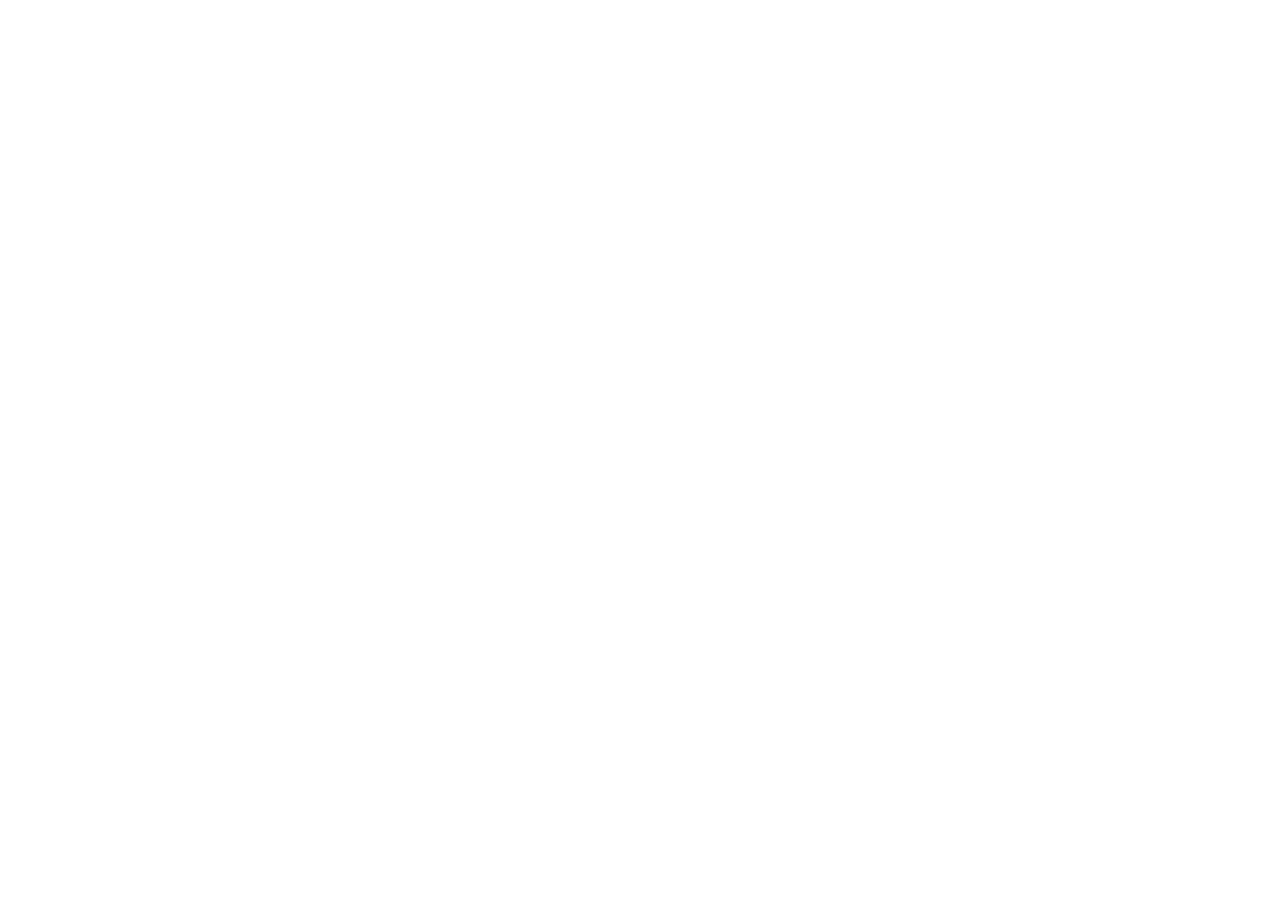
==== shelter/index.html @ 2a88669d "refactor: rename vars for better readability" ====
<!DOCTYPE html>
<html lang="en">
<head>
    <meta charset="UTF-8">
    <meta http-equiv="X-UA-Compatible" content="IE=edge">
    <meta name="viewport" content="width=device-width, initial-scale=1.0">
    <title>Shelter</title>
</head>
<body>
    
</body>
</html>
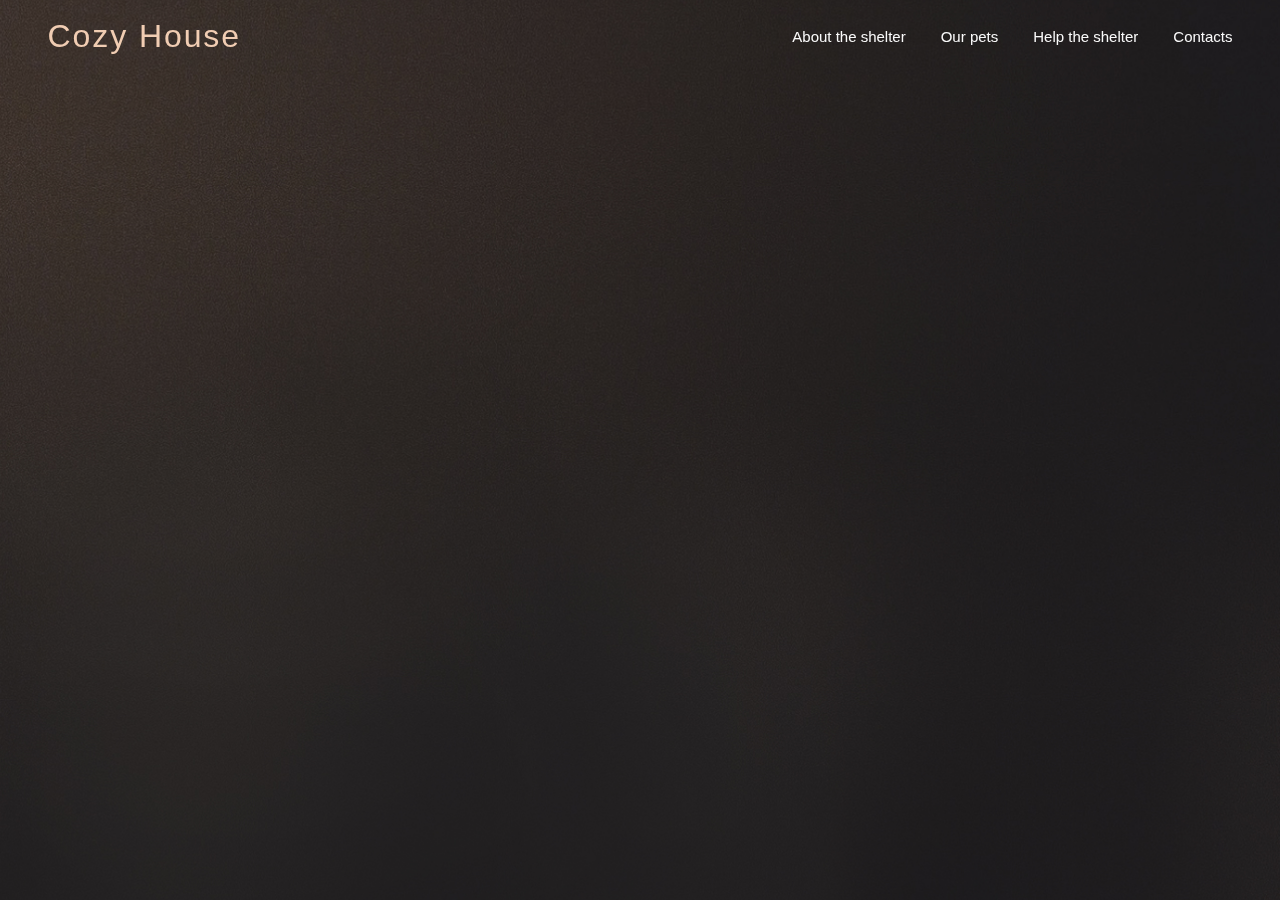
==== commit 14503a7b: "feat: added links and background" ====
--- a/shelter/index.html
+++ b/shelter/index.html
@@ -4,9 +4,43 @@
     <meta charset="UTF-8">
     <meta http-equiv="X-UA-Compatible" content="IE=edge">
     <meta name="viewport" content="width=device-width, initial-scale=1.0">
-    <title>Shelter</title>
+    <title>Cozy House</title>
+    <link rel="stylesheet" href="./css/reset.css">
+    <link rel="stylesheet" href="./css/style.css">
 </head>
 <body>
-    
+    <header class="header">
+        <div class="wrapper">
+            <div class="header_wrapper">
+                <div class="logo_title">
+                    Cozy House
+                </div>
+                <nav class="header_nav">
+                    <ul class="header_list">
+                        <li class="header_item">
+                            <a href="#!" class="header_link">About the shelter</a>
+                        </li>
+                        <li class="header_item">
+                            <a href="#!" class="header_link">Our pets</a>
+                        </li>
+                        <li class="header_item">
+                            <a href="#!" class="header_link">Help the shelter</a>
+                        </li>
+                        <li class="header_item">
+                            <a href="#!" class="header_link">Contacts</a>
+                        </li>
+                    </ul>
+                </nav>
+            </div>
+        </div>
+    </header>
+    <main class="main">
+        <section class="intro">
+            <div class="intro_img">
+                <img src="/img/intro-img.png" alt="">
+            </div>
+        
+        </section>
+    </main>
 </body>
 </html>--- a/shelter/css/style.css
+++ b/shelter/css/style.css
@@ -0,0 +1,85 @@
+html {
+    box-sizing: border-box;
+}
+*,*::before, ::after {
+    box-sizing: inherit;
+}
+
+body {
+    font-family: Georgia, 'Arial', Times, serif;
+    font-style: normal;
+    font-size: 16px;
+    line-height: 1.2;
+    font-weight: normal;
+    color: #4C4C4C;
+}
+
+.wrapper {
+    max-width: 1185px;
+    margin: 0 auto;
+}
+
+/* Header styles start */
+
+.header {
+    position: fixed;
+    top: 0;
+    left: 0;
+    width: 100%;
+}
+
+.header_wrapper {
+    display: flex;
+    flex-wrap: wrap;
+    align-items: center;
+    justify-content: space-between;
+    padding-top: 19px;
+}
+
+.logo_title {
+    font-weight: 400;
+    font-size: 32px;
+    line-height: 110%;
+    letter-spacing: 0.06em;
+    color: #F1CDB3;
+}
+
+.header_list {
+    display: flex;
+    flex-wrap: wrap;
+}
+
+.header_item {
+    margin-right: 35px;
+}
+.header_item:last-child {
+    margin-right: 0;
+}
+
+.header_link {
+    font-family: Arial, Helvetica, sans-serif;
+    font-weight: 400;
+    font-size: 15px;
+    line-height: 160%;
+    color: #FAFAFA;
+    text-decoration: none;
+}
+.header_link:hover, .header_link:focus, .header_link:active {
+    opacity: 0.75;
+}
+
+/* Header styles end */
+
+/* Intro styles start */
+
+.intro {
+    height: 100vh;
+    background: url(../img/intro-bg.jpg) no-repeat center;
+    background-size: cover;
+}
+
+.intro_img {
+    margin-bottom: 0px;
+}
+
+/* Intro styles end */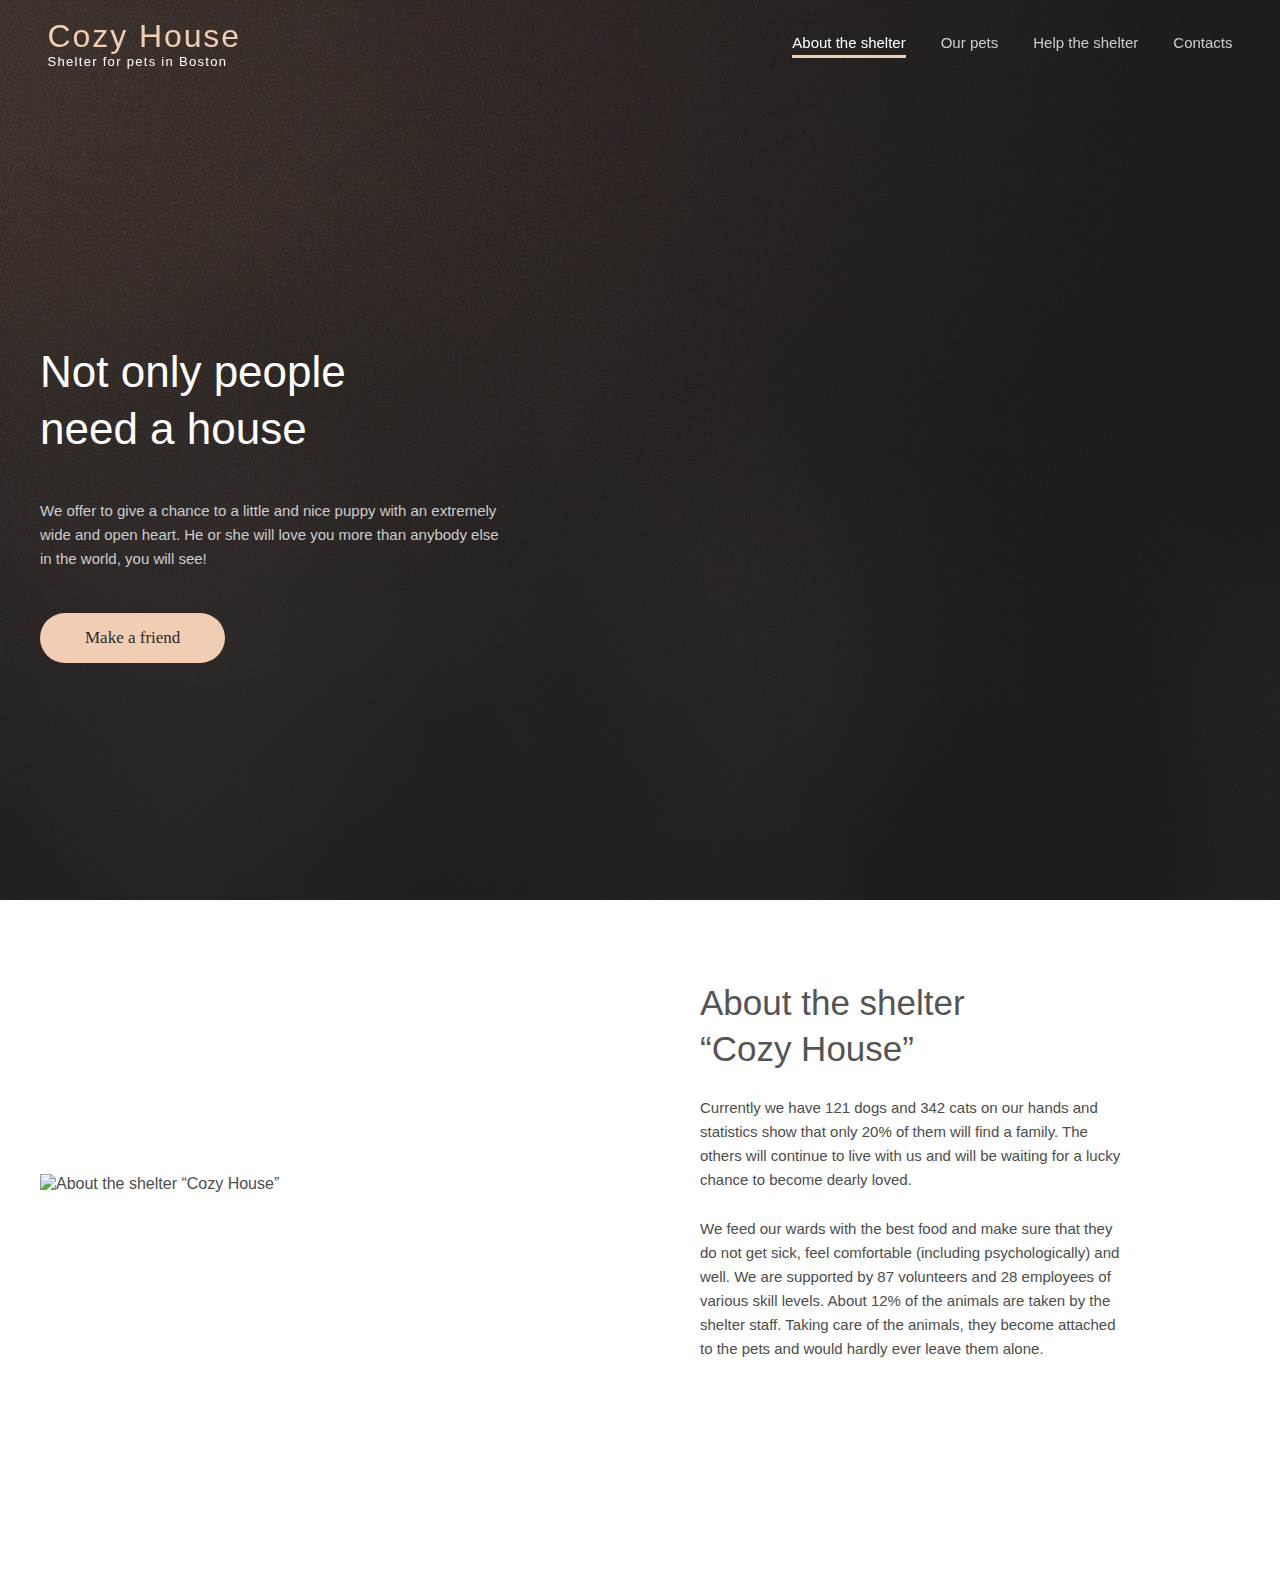
==== commit e68fe3f4: "feat:added a new part with a description of the shelter(01.04.2023. 13:16:56)" ====
--- a/shelter/index.html
+++ b/shelter/index.html
@@ -12,13 +12,18 @@
     <header class="header">
         <div class="wrapper">
             <div class="header_wrapper">
-                <div class="logo_title">
-                    Cozy House
+                <div class="title">
+                    <div class="logo_title">
+                        Cozy House
+                    </div>
+                    <div class="logo_subtitle">
+                        Shelter for pets in Boston
+                    </div>
                 </div>
                 <nav class="header_nav">
                     <ul class="header_list">
-                        <li class="header_item">
-                            <a href="#!" class="header_link">About the shelter</a>
+                        <li class="header_item" id="shel_01">
+                            <a  class="header_link" id="shel_02">About the shelter</a>
                         </li>
                         <li class="header_item">
                             <a href="#!" class="header_link">Our pets</a>
@@ -36,11 +41,38 @@
     </header>
     <main class="main">
         <section class="intro">
-            <div class="intro_img">
-                <img src="/img/intro-img.png" alt="">
+            <div class="wrapper_full">
+                <h1 class="intro_title">
+                    Not only people need a house
+                </h1>
+                <p class="intro_subtitle">
+                    We offer to give a chance to a little and nice puppy with an extremely wide and open heart. He or she will love you more than anybody else in the world, you will see!
+                </p>
+                <form class="search_form">
+                    <button type="submit" class="search_form_submit">Make a friend</button>
+                </form>
             </div>
-        
         </section>
+        <div class="shelters">
+            <div class="wrapper_full">
+                <div class="shelters_shelter shelter">
+                    <div class="shelter_pic">
+                        <img src="/img/about-pets.png" alt="About the shelter “Cozy House”" class="description_thumb">
+                    </div>
+                    <div class="shelter_info">
+                        <h3 class="shelter_title">
+                            About the shelter <br> “Cozy House”
+                        </h3>
+                        <p class="shelter_desc">
+                            Currently we have 121 dogs and 342 cats on our hands and statistics show that only 20% of them will find a family. The others will continue to live with us and will be waiting for a lucky chance to become dearly loved.
+                        </p>
+                        <p class="shelter_desc">
+                            We feed our wards with the best food and make sure that they do not get sick, feel comfortable (including psychologically) and well. We are supported by 87 volunteers and 28 employees of various skill levels. About 12% of the animals are taken by the shelter staff. Taking care of the animals, they become attached to the pets and would hardly ever leave them alone.
+                        </p>
+                    </div>
+                </div>
+            </div>
+        </div>
     </main>
 </body>
 </html>--- a/shelter/css/style.css
+++ b/shelter/css/style.css
@@ -14,8 +14,18 @@
     color: #4C4C4C;
 }
 
+.img {
+    max-width: 100%;
+    height: auto;
+}
+
 .wrapper {
     max-width: 1185px;
+    margin: 0 auto;
+}
+
+.wrapper_full {
+    max-width: 1200px;
     margin: 0 auto;
 }
 
@@ -44,6 +54,15 @@
     color: #F1CDB3;
 }
 
+.logo_subtitle {
+    font-family: 'Arial';
+    font-weight: 400;
+    font-size: 13px;
+    line-height: 15px;
+    letter-spacing: 0.1em;
+    color: #FFFFFF;
+}
+
 .header_list {
     display: flex;
     flex-wrap: wrap;
@@ -56,16 +75,23 @@
     margin-right: 0;
 }
 
+#shel_01 {
+    border-bottom: #F1CDB3 3px solid;
+}
+#shel_02 {
+    color: #FFFF;
+}
+
 .header_link {
     font-family: Arial, Helvetica, sans-serif;
     font-weight: 400;
     font-size: 15px;
     line-height: 160%;
-    color: #FAFAFA;
+    color: #CDCDCD;
     text-decoration: none;
 }
 .header_link:hover, .header_link:focus, .header_link:active {
-    opacity: 0.75;
+    color: #FFFF;
 }
 
 /* Header styles end */
@@ -73,13 +99,76 @@
 /* Intro styles start */
 
 .intro {
-    height: 100vh;
+    min-height: 100vh;
     background: url(../img/intro-bg.jpg) no-repeat center;
     background-size: cover;
+    padding-top: 343px;
+    margin-bottom: 80px;
 }
 
-.intro_img {
-    margin-bottom: 0px;
+.intro_title {
+    max-width: 310px;
+    font-weight: 400;
+    font-size: 44px;
+    line-height: 130%;
+    color: #FFFFFF;
+    margin-bottom: 42px;
 }
 
-/* Intro styles end */+.intro_subtitle {
+    max-width: 460px;
+    font-family: 'Arial';
+    color: #CDCDCD;
+    font-weight: 400;
+    font-size: 15px;
+    line-height: 160%;
+    margin-bottom: 42px;
+}
+
+.search_form_submit {
+    padding: 15px 45px;
+    font-family: 'Georgia';
+    font-weight: 400;
+    font-size: 17px;
+    color: #292929;
+    background: #F1CDB3;
+    border-radius: 100px;
+    border: 0;
+}
+.search_form_submit:hover, .search_form_submit:focus, .search_form_submit:active {
+    background-color: #eda875;
+}
+
+/* Intro styles end */
+
+/* Shelter styles start */
+
+.shelters {
+    margin-bottom: 194px;
+}
+
+.shelters_shelter {
+    display: grid;
+    grid-template-columns: repeat(2, 1fr);
+    grid-gap: 0 120px;
+    align-items: center;
+}
+
+.shelter_title {
+    font-weight: 400;
+    font-size: 35px;
+    line-height: 130%;
+    color: #545454;
+    margin-bottom: 25px;
+    width: 370px;
+}
+
+.shelter_desc {
+    font-family: 'Arial';
+    font-weight: 400;
+    font-size: 15px;
+    line-height: 160%;
+    margin-bottom: 25px;
+    width: 430px;
+}
+/* Shelter styles end */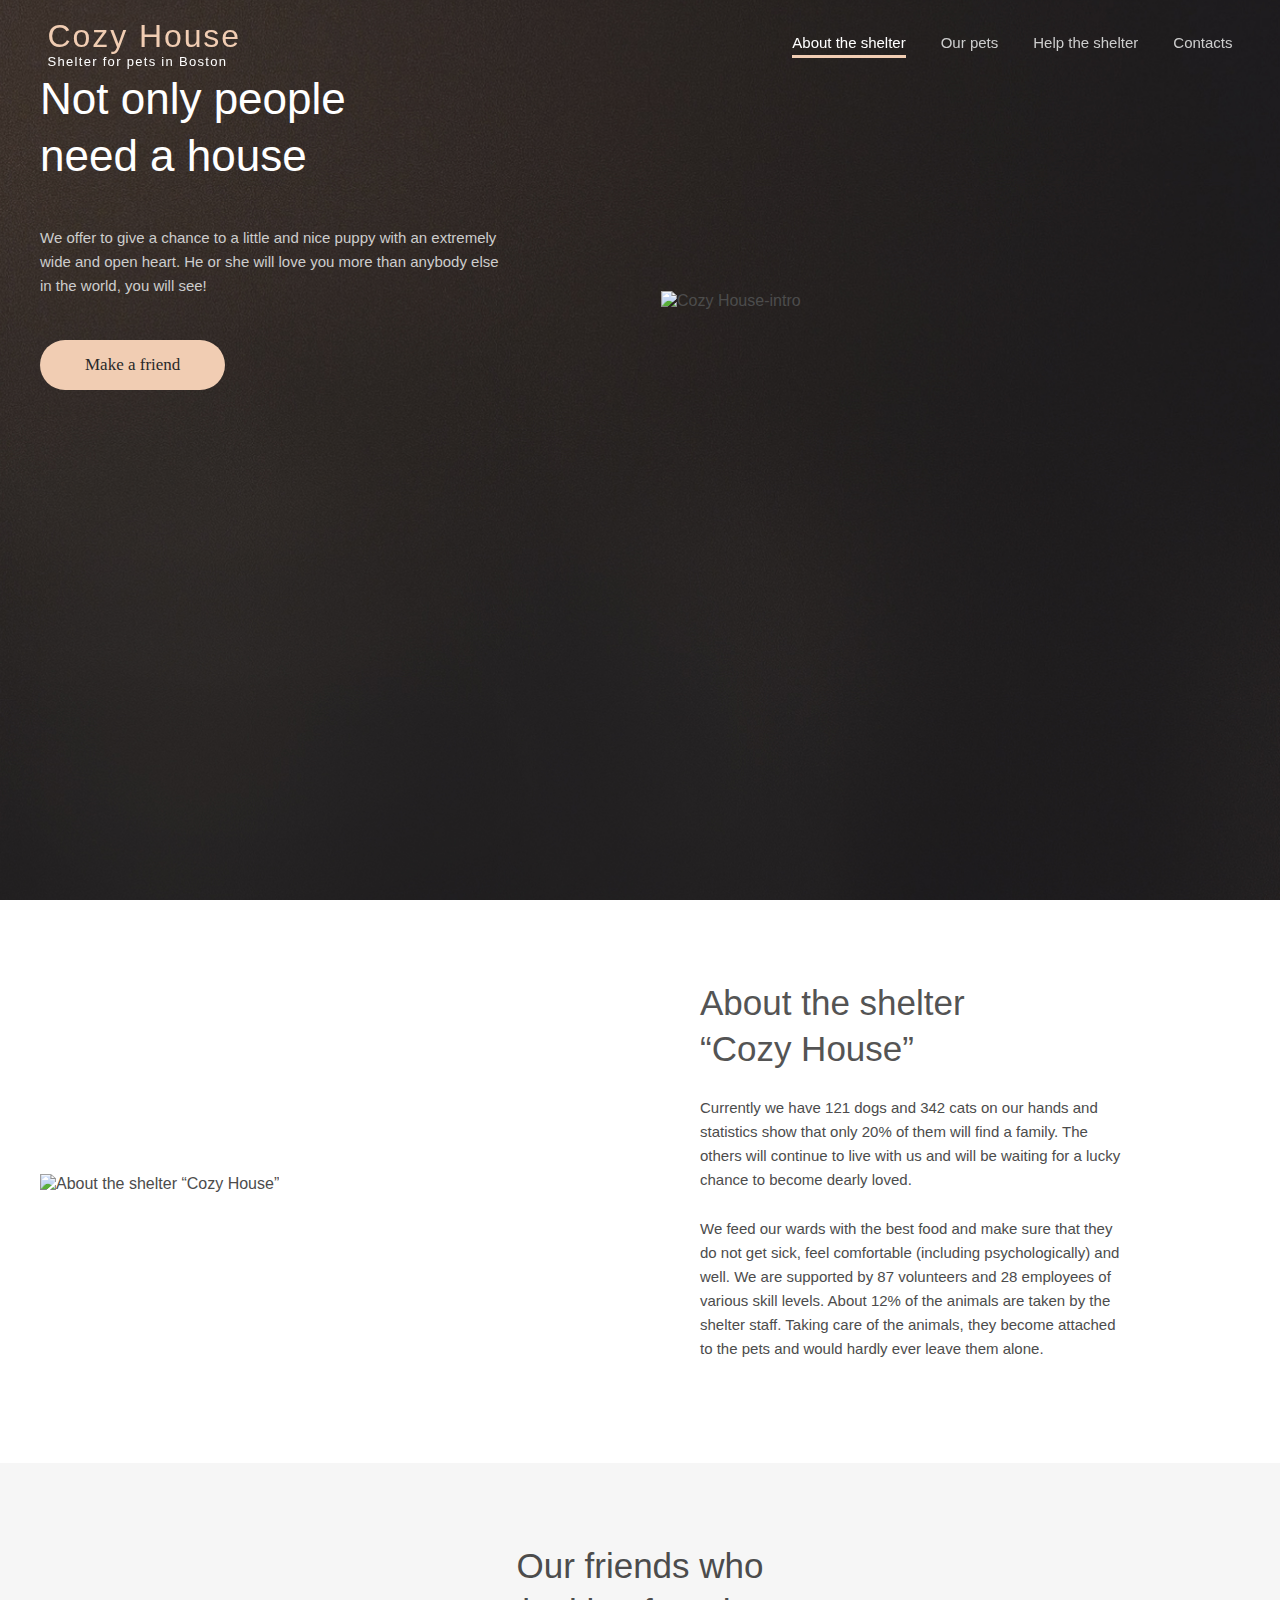
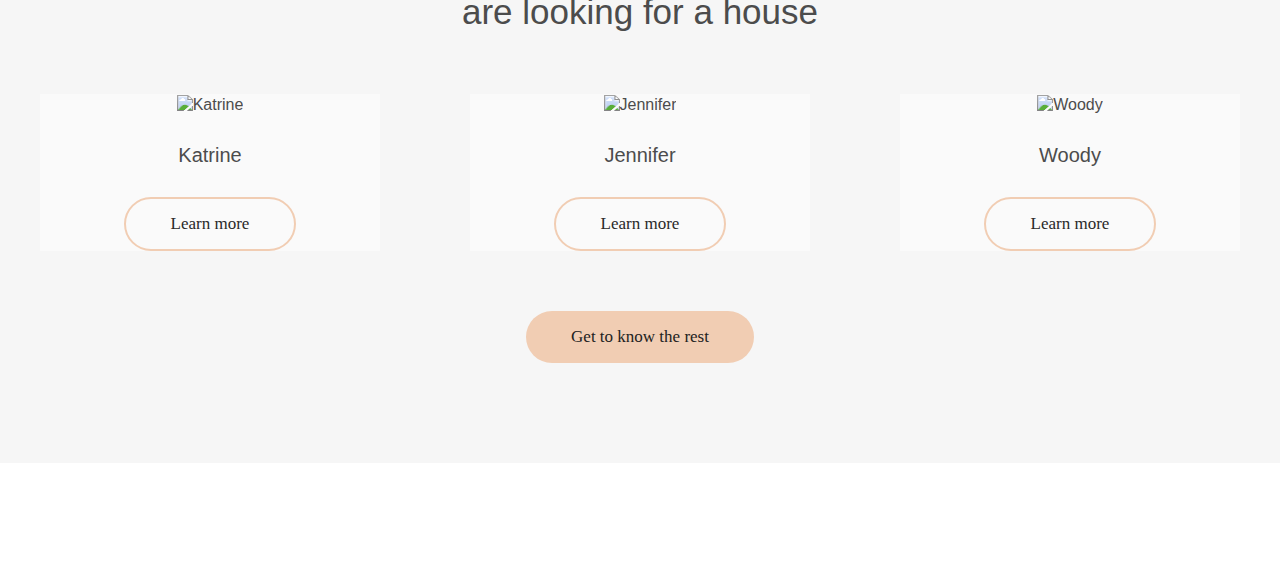
==== commit 8cc5a2b8: "feat: add pets cards (03.04.2023. 19:05:09" ====
--- a/shelter/index.html
+++ b/shelter/index.html
@@ -42,15 +42,22 @@
     <main class="main">
         <section class="intro">
             <div class="wrapper_full">
-                <h1 class="intro_title">
-                    Not only people need a house
-                </h1>
-                <p class="intro_subtitle">
-                    We offer to give a chance to a little and nice puppy with an extremely wide and open heart. He or she will love you more than anybody else in the world, you will see!
-                </p>
-                <form class="search_form">
-                    <button type="submit" class="search_form_submit">Make a friend</button>
-                </form>
+                <div class="intro_container">
+                    <div class="intro_info">
+                        <h1 class="intro_title">
+                            Not only people need a house
+                        </h1>
+                        <p class="intro_subtitle">
+                            We offer to give a chance to a little and nice puppy with an extremely wide and open heart. He or she will love you more than anybody else in the world, you will see!
+                        </p>
+                        <form class="search_form">
+                            <button type="submit" class="search_form_submit">Make a friend</button>
+                        </form>
+                    </div>
+                    <div class="intro_pic">
+                        <img src="/img/intro-img.png" alt="Cozy House-intro">
+                    </div>
+                </div>
             </div>
         </section>
         <div class="shelters">
@@ -73,6 +80,51 @@
                 </div>
             </div>
         </div>
+        <section class="pets">
+            <div class="wrapper_full">
+                <h2 class="top_title section-title">
+                    Our friends who <br> are looking for a house
+                </h2>
+                <div class="pets_cards">
+                    <div class="pets_card">
+                        <div class="pets_card-pic">
+                            <img src="/img/pets-katrine.jpg" alt="Katrine" class="pets_card-thumb">
+                        </div>
+                        <div class="pets_card-info">
+                            <h3 class="pets_card-title">Katrine</h3>
+                        </div>
+                        <form class="search_form">
+                            <button type="submit" class="search_form_button">Learn more</button>
+                        </form>
+                    </div>
+                    <div class="pets_card">
+                        <div class="pets_card-pic">
+                            <img src="/img/pets-jennifer.jpg" alt="Jennifer" class="pets_card-thumb">
+                        </div>
+                        <div class="pets_card-info">
+                            <h3 class="pets_card-title">Jennifer</h3>
+                        </div>
+                        <form class="search_form">
+                            <button type="submit" class="search_form_button">Learn more</button>
+                        </form>
+                    </div>
+                    <div class="pets_card">
+                        <div class="pets_card-pic">
+                            <img src="/img/pets-woody.jpg" alt="Woody" class="pets_card-thumb">
+                        </div>
+                        <div class="pets_card-info">
+                            <h3 class="pets_card-title">Woody</h3>
+                        </div>
+                        <form class="search_form">
+                            <button type="submit" class="search_form_button">Learn more</button>
+                        </form>
+                    </div>
+                </div>
+                <form class="search_list">
+                    <button type="submit" class="search_list_button">Get to know the rest</button>
+                </form>
+            </div>
+        </section>
     </main>
 </body>
 </html>--- a/shelter/css/style.css
+++ b/shelter/css/style.css
@@ -29,6 +29,12 @@
     margin: 0 auto;
 }
 
+.section-title {
+    font-weight: 400;
+    font-size: 35px;
+    line-height: 130%;
+}
+
 /* Header styles start */
 
 .header {
@@ -102,8 +108,15 @@
     min-height: 100vh;
     background: url(../img/intro-bg.jpg) no-repeat center;
     background-size: cover;
-    padding-top: 343px;
+    padding-top: 70px;
     margin-bottom: 80px;
+}
+
+.intro_container {
+    display: grid;
+    grid-template-columns: repeat(2, 1fr);
+    grid-gap: 0 42px;
+    align-items: center;
 }
 
 .intro_title {
@@ -139,12 +152,16 @@
     background-color: #eda875;
 }
 
+.intro_pic {
+    padding-top: 140px;
+}
+
 /* Intro styles end */
 
 /* Shelter styles start */
 
 .shelters {
-    margin-bottom: 194px;
+    margin-bottom: 77px;
 }
 
 .shelters_shelter {
@@ -171,4 +188,70 @@
     margin-bottom: 25px;
     width: 430px;
 }
-/* Shelter styles end */+/* Shelter styles end */
+
+/* pets styles start */
+
+.pets {
+    background-color: #F6F6F6;
+    margin-bottom: 100px;
+    
+}
+
+.top_title {
+    text-align: center;
+    padding-top: 80px;
+    margin-bottom: 60px;
+}
+
+.pets_cards {
+    display: grid;
+    grid-template-columns: repeat(3, 1fr);
+    grid-gap: 0 90px;
+}
+
+.pets_card-pic{
+    margin-bottom: 30px;
+}
+
+.pets_card {
+    text-align: center;
+    background-color:  #FAFAFA;
+}
+
+.pets_card-title {
+    font-weight: 400;
+    font-size: 20px;
+    line-height: 23px;
+    margin-bottom: 30px;
+}
+
+.search_form_button {
+    padding: 15px 45px;
+    font-family: 'Georgia';
+    font-weight: 400;
+    font-size: 17px;
+    color: #292929;
+    background: #FAFAFA;
+    border-radius: 100px;
+    border: 2px solid #F1CDB3;
+}
+
+.search_list {
+    text-align: center;
+    margin-top: 60px;
+    padding-bottom: 100px;
+}
+
+.search_list_button {
+    padding: 15px 45px;
+    font-family: 'Georgia';
+    font-weight: 400;
+    font-size: 17px;
+    line-height: 130%;
+    background-color: #F1CDB3;
+    border-radius: 100px;
+    border: 0;
+    
+}
+/* pets styles end */